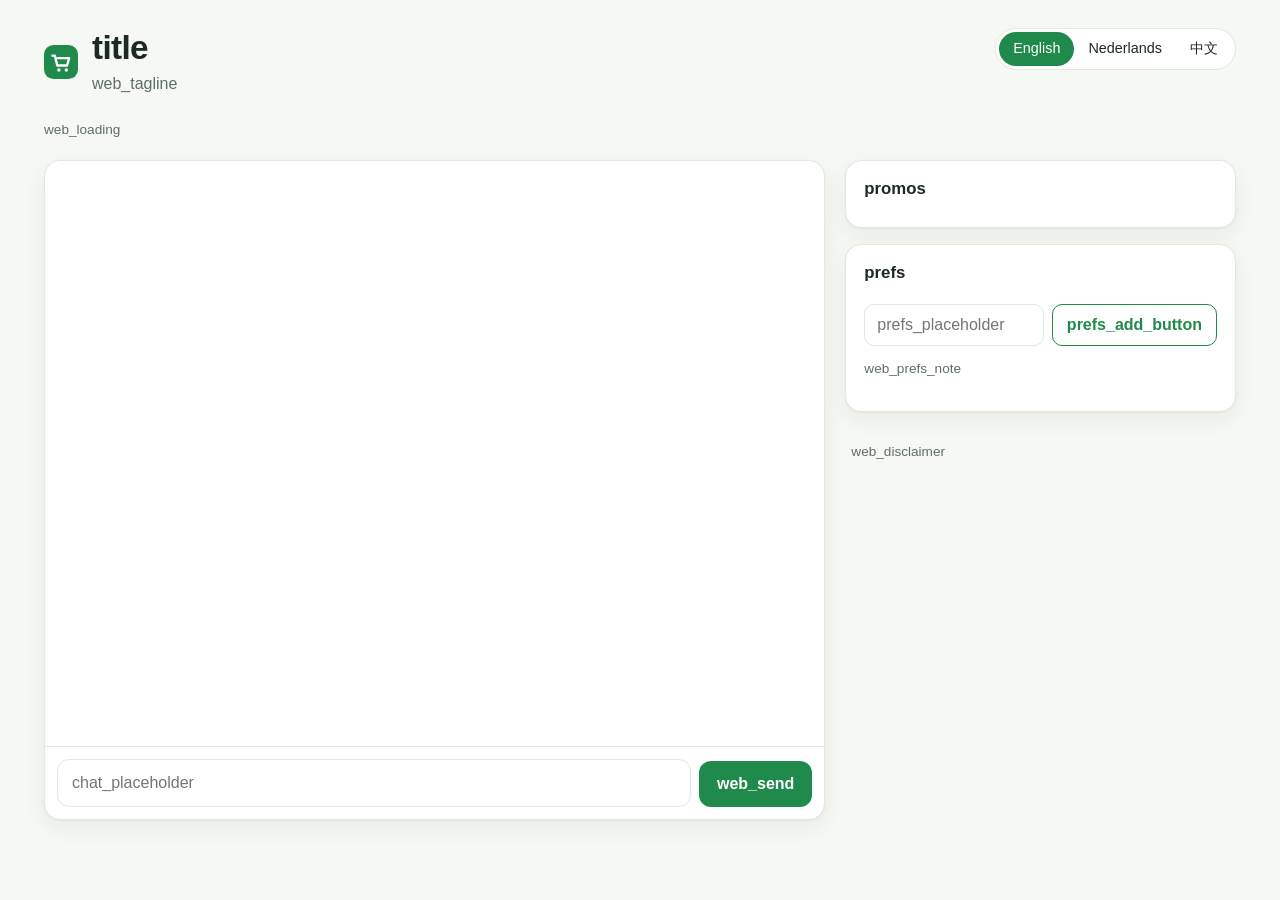
==== web/index.html @ ad8e672f "Fast web frontend: FastAPI backend + static page, deployable on a small server - api/: FastAPI app s" ====
<!doctype html>
<html lang="en">
<head>
  <meta charset="utf-8">
  <meta name="viewport" content="width=device-width, initial-scale=1">
  <title>Boodschappen Agent</title>
  <meta name="description" content="Plan your meals and find the cheapest basket across 10 Dutch supermarkets.">
  <link rel="icon" href="data:image/svg+xml,<svg xmlns='http://www.w3.org/2000/svg' viewBox='0 0 100 100'><text y='.9em' font-size='90'>🛒</text></svg>">
  <link rel="stylesheet" href="style.css">
  <script defer src="vendor/marked.min.js"></script>
  <script defer src="vendor/purify.min.js"></script>
  <script defer src="app.js"></script>
</head>
<body>
  <header class="top">
    <div class="brand">
      <div class="logo" aria-hidden="true">
        <svg viewBox="0 0 32 32" width="34" height="34"><rect width="32" height="32" rx="9" fill="var(--green)"/><path d="M8 10h2.2l2.3 9.3h9.2l2-7H13" fill="none" stroke="#fff" stroke-width="2.2" stroke-linecap="round" stroke-linejoin="round"/><circle cx="14" cy="23.5" r="1.6" fill="#fff"/><circle cx="21" cy="23.5" r="1.6" fill="#fff"/></svg>
      </div>
      <div>
        <h1 data-t="title">What's for dinner, and where is it cheapest?</h1>
        <p class="tagline" data-t="web_tagline">Plan your meals, compare 10 Dutch supermarkets, pay less.</p>
      </div>
    </div>
    <div class="top-right">
      <div class="langs" role="group" aria-label="Language">
        <button type="button" data-lang="en">English</button>
        <button type="button" data-lang="nl">Nederlands</button>
        <button type="button" data-lang="zh">中文</button>
      </div>
      <div id="budget" class="budget" hidden></div>
    </div>
  </header>

  <section class="stores" aria-label="Supermarkets">
    <div id="store-badges" class="badges"></div>
    <p id="data-line" class="muted small"></p>
  </section>

  <main class="layout">
    <section class="card chat" aria-label="Chat">
      <div id="messages" class="messages" aria-live="polite">
        <div id="examples" class="examples"></div>
      </div>
      <div id="notice" class="notice" hidden></div>
      <form id="composer" class="composer">
        <textarea id="input" rows="1" maxlength="1000" placeholder="Ask in English, Dutch, Chinese…"
                  data-t-placeholder="chat_placeholder" aria-label="Your question"></textarea>
        <button id="send" class="send" type="submit" data-t="web_send">Send</button>
        <button id="new-chat" class="icon-btn" type="button" title="New conversation" data-t-title="new_chat" hidden>
          <svg viewBox="0 0 24 24" width="20" height="20" aria-hidden="true"><path d="M12 5v14M5 12h14" stroke="currentColor" stroke-width="2" stroke-linecap="round"/></svg>
        </button>
      </form>
    </section>

    <aside class="side">
      <section class="card">
        <h2 data-t="promos">This week's promotions</h2>
        <div id="promos"></div>
      </section>
      <section class="card">
        <h2 data-t="prefs">My preferences</h2>
        <ul id="prefs" class="prefs"></ul>
        <form id="pref-form" class="pref-form">
          <input id="pref-input" maxlength="200" placeholder="e.g. no pork" data-t-placeholder="prefs_placeholder"
                 aria-label="Add preference" data-t-aria="prefs_add">
          <button type="submit" class="small-btn" data-t="prefs_add_button">Add</button>
        </form>
        <p class="muted small" data-t="web_prefs_note">Saved in this browser only.</p>
      </section>
      <p class="muted small disclaimer" data-t="web_disclaimer"></p>
    </aside>
  </main>
</body>
</html>
---- web/style.css ----
:root {
  --bg: #f6f8f3;
  --surface: #ffffff;
  --surface-2: #f0f4ec;
  --text: #1d2a22;
  --muted: #5f6f65;
  --line: #e1e8dd;
  --green: #1f8a4c;
  --green-dark: #166c3a;
  --green-soft: #e3f3e9;
  --orange: #ff8a3d;
  --orange-soft: #fff1e6;
  --red-soft: #fdecec;
  --radius: 16px;
  --shadow: 0 1px 2px rgba(29, 42, 34, .05), 0 8px 24px rgba(29, 42, 34, .06);
  font-family: -apple-system, BlinkMacSystemFont, "Segoe UI", Roboto, "Helvetica Neue", Arial,
               "PingFang SC", "Microsoft YaHei", sans-serif;
  color: var(--text);
  background: var(--bg);
}

* { box-sizing: border-box; }
body { margin: 0; background: var(--bg); line-height: 1.5; }
h1, h2, h3 { line-height: 1.2; margin: 0; }
button, input, textarea, select { font: inherit; color: inherit; }
.muted { color: var(--muted); }
.small { font-size: .85rem; }
[hidden] { display: none !important; }

/* ---------------------------------------------------------------- header */

.top {
  max-width: 1240px; margin: 0 auto; padding: 28px 24px 8px;
  display: flex; gap: 20px; align-items: flex-start; justify-content: space-between; flex-wrap: wrap;
}
.brand { display: flex; gap: 14px; align-items: center; min-width: 0; }
.logo { flex: none; display: grid; }
h1 { font-size: clamp(1.5rem, 2.6vw, 2.2rem); letter-spacing: -.02em; }
.tagline { margin: 4px 0 0; color: var(--muted); }
.top-right { display: flex; flex-direction: column; align-items: flex-end; gap: 10px; }

.langs { display: inline-flex; background: var(--surface); border: 1px solid var(--line); border-radius: 999px; padding: 3px; }
.langs button {
  border: 0; background: transparent; padding: 6px 14px; border-radius: 999px; cursor: pointer; font-size: .9rem;
}
.langs button[aria-pressed="true"] { background: var(--green); color: #fff; }

.budget {
  background: var(--green-soft); color: var(--green-dark); border-radius: 999px;
  padding: 6px 14px; font-size: .9rem; font-weight: 600;
}
.budget.low { background: var(--orange-soft); color: #a24e12; }
.budget.empty { background: var(--red-soft); color: #9b1c1c; }

/* ---------------------------------------------------------------- store badges */

.stores { max-width: 1240px; margin: 0 auto; padding: 8px 24px 4px; }
.badges { display: flex; flex-wrap: wrap; gap: 8px; }
.badge {
  display: inline-flex; align-items: center; height: 28px; padding: 0 12px; border-radius: 8px;
  font-weight: 800; font-size: .85rem; letter-spacing: .01em; white-space: nowrap;
  box-shadow: inset 0 -2px 0 rgba(0, 0, 0, .12);
}
.badge.sm { height: 20px; padding: 0 7px; border-radius: 6px; font-size: .72rem; vertical-align: 1px; }
#data-line { margin: 8px 0 0; }

/* ---------------------------------------------------------------- layout */

.layout {
  max-width: 1240px; margin: 0 auto; padding: 16px 24px 40px;
  display: grid; grid-template-columns: minmax(0, 2fr) minmax(280px, 1fr); gap: 20px;
}
.card { background: var(--surface); border: 1px solid var(--line); border-radius: var(--radius); box-shadow: var(--shadow); }
.side { display: flex; flex-direction: column; gap: 16px; min-width: 0; }
.side .card { padding: 18px; }
.side h2 { font-size: 1.05rem; margin-bottom: 10px; }
.disclaimer { padding: 0 6px; }

@media (max-width: 860px) {
  .layout { grid-template-columns: 1fr; padding: 12px 16px 32px; }
  .top { padding: 20px 16px 4px; }
  .stores { padding: 6px 16px 0; }
  .top-right { align-items: flex-start; }
}

/* ---------------------------------------------------------------- chat */

.chat { display: flex; flex-direction: column; min-height: 560px; height: calc(100vh - 240px); max-height: 860px; }
@media (max-width: 860px) { .chat { height: 72vh; min-height: 460px; } }
.messages { flex: 1; overflow-y: auto; padding: 20px; display: flex; flex-direction: column; gap: 14px; }

.examples { display: grid; grid-template-columns: repeat(auto-fill, minmax(220px, 1fr)); gap: 10px; margin: auto 0; }
.examples button {
  text-align: left; border: 1px solid var(--line); background: var(--surface-2); border-radius: 12px;
  padding: 12px 14px; cursor: pointer; transition: border-color .15s, background .15s;
}
.examples button:hover { border-color: var(--green); background: var(--green-soft); }

.msg { max-width: 92%; }
.msg.user {
  align-self: flex-end; background: var(--green); color: #fff; padding: 10px 14px;
  border-radius: 14px 14px 4px 14px; white-space: pre-wrap;
}
.msg.bot { align-self: flex-start; width: 100%; }
.msg.bot .body { background: var(--surface-2); border-radius: 4px 14px 14px 14px; padding: 12px 16px; overflow-x: auto; }
.msg.bot .body:empty { display: none; }
.msg.error .body { background: var(--red-soft); }

.steps { margin-bottom: 8px; font-size: .9rem; color: var(--muted); }
.steps summary { cursor: pointer; display: inline-flex; gap: 8px; align-items: center; }
.steps ol { margin: 8px 0 0; padding-left: 22px; }
.steps li { margin: 3px 0; }
.spinner {
  width: 12px; height: 12px; border-radius: 50%; border: 2px solid var(--line); border-top-color: var(--green);
  animation: spin .8s linear infinite;
}
@keyframes spin { to { transform: rotate(360deg); } }

.body h1, .body h2, .body h3 { font-size: 1.05rem; margin: 14px 0 6px; }
.body p { margin: 6px 0; }
.body ul, .body ol { margin: 6px 0; padding-left: 22px; }
.body table { border-collapse: collapse; margin: 8px 0; font-size: .92rem; }
.body th, .body td { border: 1px solid var(--line); padding: 5px 9px; text-align: left; vertical-align: top; }
.body th { background: #fff; }
.body code { background: #fff; padding: 1px 5px; border-radius: 5px; }

.notice { margin: 0 20px 10px; padding: 10px 14px; border-radius: 12px; background: var(--orange-soft); color: #7a3a0c; font-size: .92rem; }

.composer { display: flex; gap: 8px; align-items: flex-end; padding: 12px; border-top: 1px solid var(--line); }
.composer textarea {
  flex: 1; resize: none; border: 1px solid var(--line); border-radius: 12px; padding: 11px 14px;
  max-height: 160px; background: #fff; outline: none;
}
.composer textarea:focus { border-color: var(--green); box-shadow: 0 0 0 3px var(--green-soft); }
.send {
  border: 0; background: var(--green); color: #fff; font-weight: 700; border-radius: 12px;
  padding: 11px 18px; cursor: pointer;
}
.send:hover { background: var(--green-dark); }
.send:disabled, .composer textarea:disabled { opacity: .55; cursor: not-allowed; }
.icon-btn {
  border: 1px solid var(--line); background: #fff; border-radius: 12px; width: 44px; height: 44px;
  display: grid; place-items: center; cursor: pointer; color: var(--muted);
}
.icon-btn:hover { color: var(--green); border-color: var(--green); }

/* ---------------------------------------------------------------- side panels */

.promo-list { list-style: none; margin: 0; padding: 0; display: flex; flex-direction: column; gap: 8px; max-height: 320px; overflow-y: auto; }
.promo-list li { display: flex; gap: 8px; align-items: flex-start; font-size: .92rem; }
.promo-list .deal { color: var(--orange); font-weight: 700; }
details.promos summary { cursor: pointer; font-weight: 600; margin-bottom: 8px; }

.prefs { list-style: none; margin: 0 0 10px; padding: 0; display: flex; flex-wrap: wrap; gap: 6px; }
.prefs li {
  display: inline-flex; gap: 6px; align-items: center; background: var(--surface-2); border-radius: 999px;
  padding: 4px 6px 4px 12px; font-size: .9rem;
}
.prefs button { border: 0; background: transparent; cursor: pointer; color: var(--muted); font-size: 1rem; line-height: 1; padding: 2px 6px; }
.pref-form { display: flex; gap: 8px; }
.pref-form input { flex: 1; min-width: 0; border: 1px solid var(--line); border-radius: 10px; padding: 8px 12px; }
.small-btn { border: 1px solid var(--green); color: var(--green); background: #fff; border-radius: 10px; padding: 8px 14px; cursor: pointer; font-weight: 600; }
.small-btn:hover { background: var(--green-soft); }
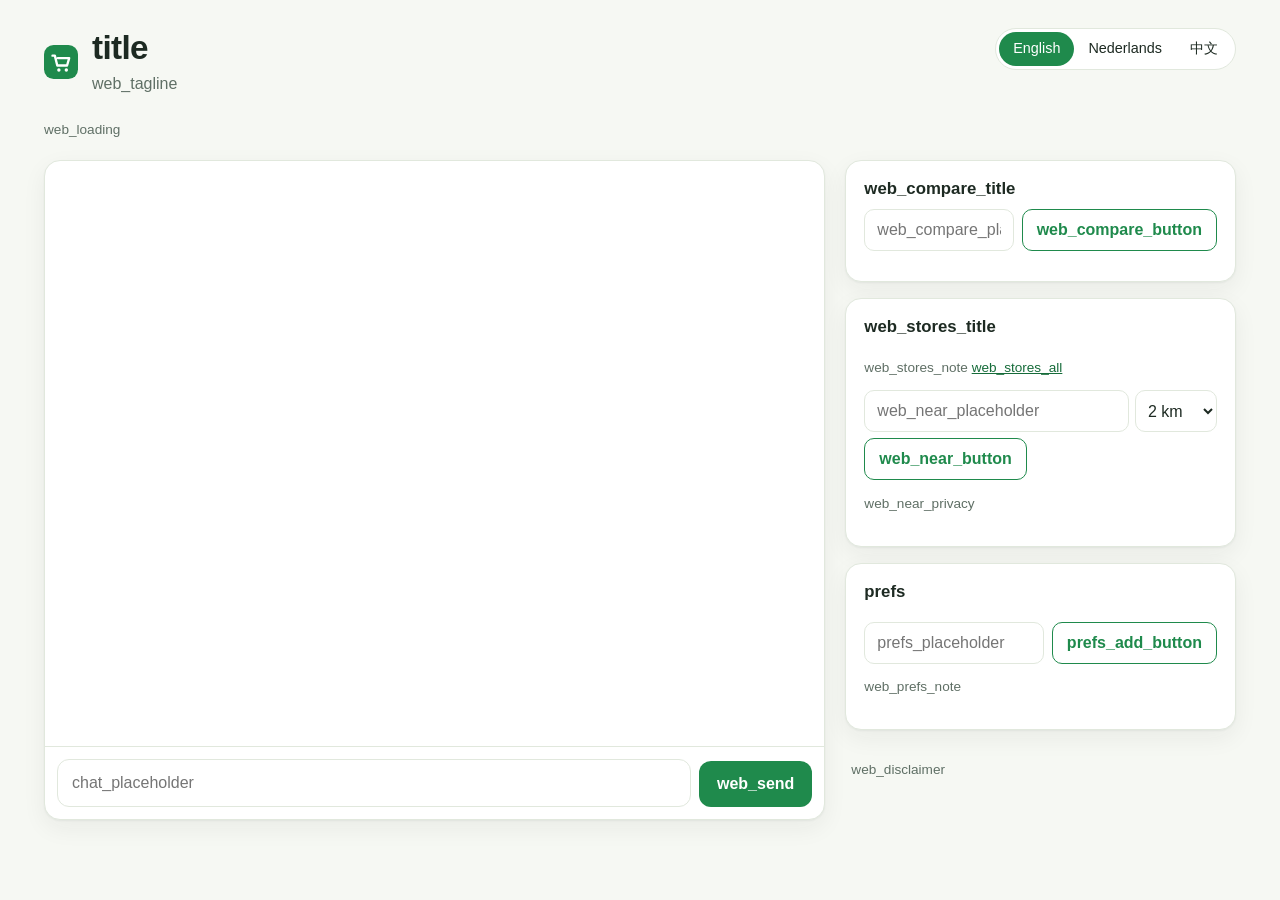
==== commit 4be5d7a0: "Web page: price comparison search, my supermarkets, nearby stores - The store badges link to each su" ====
--- a/web/index.html
+++ b/web/index.html
@@ -9,6 +9,7 @@
   <link rel="stylesheet" href="style.css">
   <script defer src="vendor/marked.min.js"></script>
   <script defer src="vendor/purify.min.js"></script>
+  <script defer src="config.js"></script>
   <script defer src="app.js"></script>
 </head>
 <body>
@@ -43,6 +44,7 @@
         <div id="examples" class="examples"></div>
       </div>
       <div id="notice" class="notice" hidden></div>
+      <p id="scope-line" class="scope-line muted small"></p>
       <form id="composer" class="composer">
         <textarea id="input" rows="1" maxlength="1000" placeholder="Ask in English, Dutch, Chinese…"
                   data-t-placeholder="chat_placeholder" aria-label="Your question"></textarea>
@@ -55,8 +57,30 @@
 
     <aside class="side">
       <section class="card">
-        <h2 data-t="promos">This week's promotions</h2>
-        <div id="promos"></div>
+        <h2 data-t="web_compare_title">Compare prices</h2>
+        <form id="compare-form" class="pref-form" role="search">
+          <input id="compare-input" maxlength="80" placeholder="Product in Dutch, e.g. halfvolle melk"
+                 data-t-placeholder="web_compare_placeholder" aria-label="Product" autocomplete="off">
+          <button type="submit" class="small-btn" data-t="web_compare_button">Search</button>
+        </form>
+        <div id="compare-results" class="compare" aria-live="polite"></div>
+      </section>
+      <section class="card">
+        <h2 data-t="web_stores_title">My supermarkets</h2>
+        <div id="store-picker" class="picker" role="group" aria-label="My supermarkets"></div>
+        <p class="muted small picker-note"><span data-t="web_stores_note"></span>
+          <button id="stores-all" type="button" class="link-btn" data-t="web_stores_all">Select all</button></p>
+        <form id="near-form" class="near-form">
+          <input id="near-input" maxlength="120" placeholder="Postcode or address" data-t-placeholder="web_near_placeholder"
+                 aria-label="Postcode or address" autocomplete="postal-code">
+          <select id="near-km" aria-label="Distance">
+            <option value="1">1 km</option><option value="2" selected>2 km</option>
+            <option value="5">5 km</option><option value="10">10 km</option>
+          </select>
+          <button type="submit" class="small-btn" data-t="web_near_button">Find nearby</button>
+        </form>
+        <div id="near-results" class="near" aria-live="polite"></div>
+        <p class="muted small" data-t="web_near_privacy"></p>
       </section>
       <section class="card">
         <h2 data-t="prefs">My preferences</h2>
--- a/web/style.css
+++ b/web/style.css
@@ -146,11 +146,6 @@
 
 /* ---------------------------------------------------------------- side panels */
 
-.promo-list { list-style: none; margin: 0; padding: 0; display: flex; flex-direction: column; gap: 8px; max-height: 320px; overflow-y: auto; }
-.promo-list li { display: flex; gap: 8px; align-items: flex-start; font-size: .92rem; }
-.promo-list .deal { color: var(--orange); font-weight: 700; }
-details.promos summary { cursor: pointer; font-weight: 600; margin-bottom: 8px; }
-
 .prefs { list-style: none; margin: 0 0 10px; padding: 0; display: flex; flex-wrap: wrap; gap: 6px; }
 .prefs li {
   display: inline-flex; gap: 6px; align-items: center; background: var(--surface-2); border-radius: 999px;
@@ -161,3 +156,46 @@
 .pref-form input { flex: 1; min-width: 0; border: 1px solid var(--line); border-radius: 10px; padding: 8px 12px; }
 .small-btn { border: 1px solid var(--green); color: var(--green); background: #fff; border-radius: 10px; padding: 8px 14px; cursor: pointer; font-weight: 600; }
 .small-btn:hover { background: var(--green-soft); }
+
+/* ---------------------------------------------------------------- store links, picker, comparison */
+
+a.badge { text-decoration: none; }
+a.badge:hover { filter: brightness(1.06); transform: translateY(-1px); }
+a.badge:focus-visible { outline: 3px solid var(--green); outline-offset: 2px; }
+.badge .ext { margin-left: 5px; font-weight: 600; opacity: .8; font-size: .75em; }
+
+.scope-line { margin: 0 20px 6px; }
+
+.picker { display: flex; flex-wrap: wrap; gap: 6px; }
+.picker button {
+  border: 0; padding: 0; background: none; cursor: pointer; border-radius: 8px;
+  transition: opacity .15s, filter .15s;
+}
+.picker button[aria-pressed="false"] .badge { filter: grayscale(1); opacity: .35; }
+.picker button:focus-visible { outline: 3px solid var(--green); outline-offset: 2px; }
+.picker-note { margin: 10px 0 12px; }
+.link-btn { border: 0; background: none; padding: 0; color: var(--green-dark); text-decoration: underline; cursor: pointer; font-size: inherit; }
+
+.near-form { display: flex; gap: 6px; flex-wrap: wrap; }
+.near-form input { flex: 1 1 140px; min-width: 0; border: 1px solid var(--line); border-radius: 10px; padding: 8px 12px; }
+.near-form select { border: 1px solid var(--line); border-radius: 10px; padding: 8px; background: #fff; }
+.near { margin-top: 10px; font-size: .92rem; }
+.near ul { list-style: none; margin: 6px 0 0; padding: 0; display: flex; flex-direction: column; gap: 6px; }
+.near li { display: flex; align-items: center; gap: 8px; }
+.near .dist { color: var(--muted); }
+.near a { color: var(--green-dark); margin-left: auto; white-space: nowrap; }
+
+.compare { margin-top: 12px; }
+.compare ol { list-style: none; margin: 0; padding: 0 4px 0 0; display: flex; flex-direction: column; gap: 8px; max-height: 470px; overflow-y: auto; }
+.compare li.row { border: 1px solid var(--line); border-radius: 12px; padding: 10px 12px; }
+.compare li.row.best { border-color: var(--green); background: var(--green-soft); }
+.compare .head { display: flex; align-items: center; gap: 8px; flex-wrap: wrap; }
+.compare .price { margin-left: auto; font-weight: 800; white-space: nowrap; }
+.compare .tag { font-size: .72rem; font-weight: 800; color: #fff; background: var(--green); border-radius: 6px; padding: 1px 6px; }
+.compare .name { margin-top: 4px; font-size: .92rem; }
+.compare .name a { color: inherit; }
+.compare .meta { font-size: .82rem; color: var(--muted); }
+.compare .deal { font-size: .85rem; color: #a24e12; font-weight: 700; }
+.compare details { margin-top: 4px; font-size: .82rem; color: var(--muted); }
+.compare details summary { cursor: pointer; }
+.compare details ul { margin: 4px 0 0; padding-left: 18px; }
